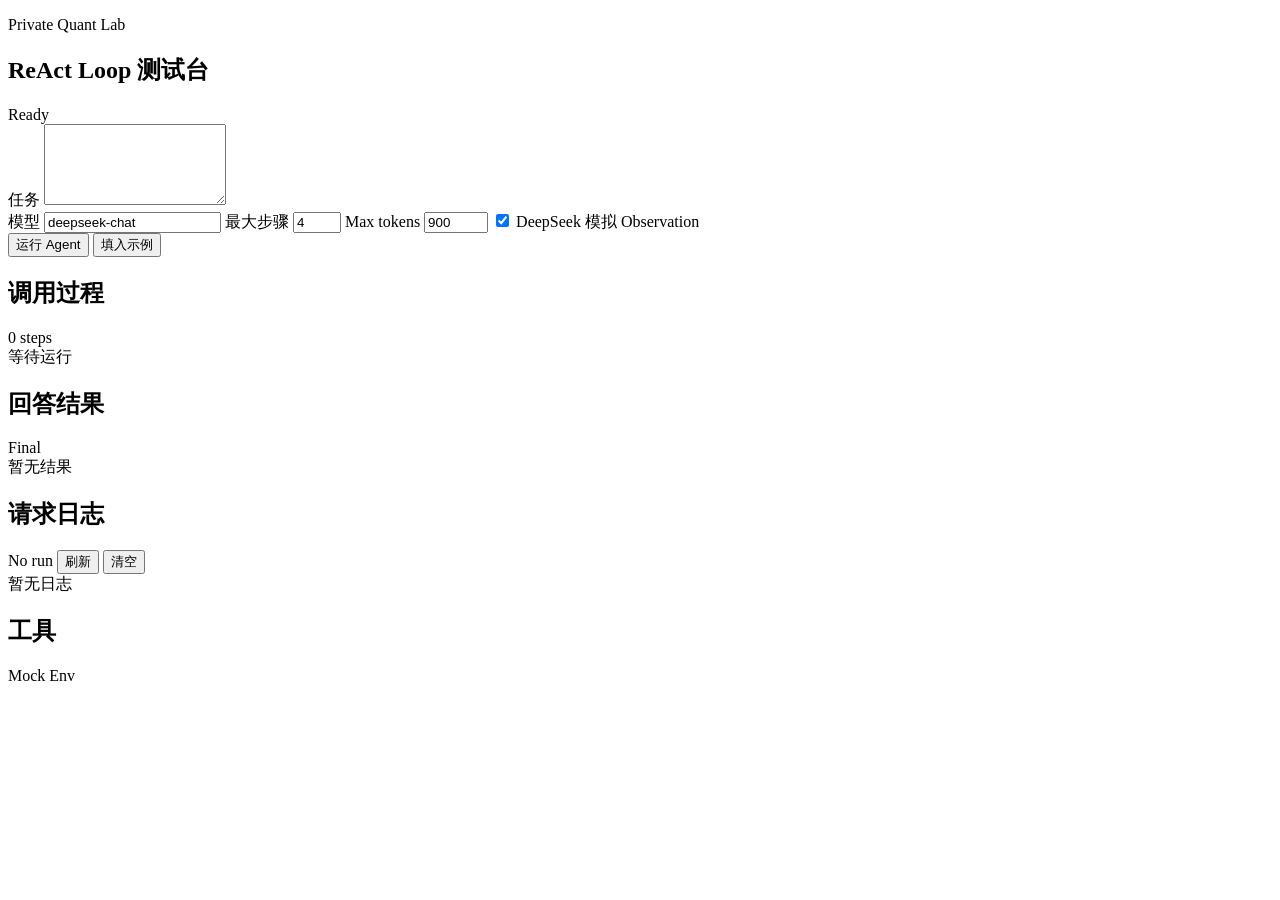
==== src/private_quant_lab/web/static/index.html @ 19bc52f1 "modify by wjh" ====
<!doctype html>
<html lang="zh-CN">
  <head>
    <meta charset="utf-8" />
    <meta name="viewport" content="width=device-width, initial-scale=1" />
    <title>Private Quant Lab ReAct</title>
    <link rel="stylesheet" href="/app.css" />
  </head>
  <body>
    <main class="shell">
      <section class="workspace">
        <header class="topbar">
          <div>
            <p class="eyebrow">Private Quant Lab</p>
            <h1>ReAct Loop 测试台</h1>
          </div>
          <div class="status" id="status">Ready</div>
        </header>

        <section class="control-panel" aria-label="Agent run controls">
          <label class="field field-task">
            <span>任务</span>
            <textarea id="task" rows="5"></textarea>
          </label>

          <div class="settings-grid">
            <label class="field">
              <span>模型</span>
              <input id="model" value="deepseek-chat" />
            </label>
            <label class="field">
              <span>最大步骤</span>
              <input id="maxSteps" type="number" min="1" max="12" value="4" />
            </label>
            <label class="field">
              <span>Max tokens</span>
              <input id="maxTokens" type="number" min="100" max="4000" value="900" />
            </label>
            <label class="switch-row">
              <input id="llmObservation" type="checkbox" checked />
              <span>DeepSeek 模拟 Observation</span>
            </label>
          </div>

          <div class="actions">
            <button id="runButton" type="button">运行 Agent</button>
            <button id="sampleButton" type="button" class="secondary">填入示例</button>
          </div>
        </section>

        <section class="result-grid">
          <article class="panel">
            <div class="panel-head">
              <h2>调用过程</h2>
              <span id="traceCount">0 steps</span>
            </div>
            <div id="trace" class="trace empty">等待运行</div>
          </article>

          <article class="panel">
            <div class="panel-head">
              <h2>回答结果</h2>
              <span id="finalBadge">Final</span>
            </div>
            <div id="final" class="final empty">暂无结果</div>
          </article>
        </section>

        <section class="logs-panel panel">
          <div class="panel-head">
            <h2>请求日志</h2>
            <div class="panel-actions">
              <span id="runId">No run</span>
              <button id="refreshLogsButton" type="button" class="icon-button secondary">刷新</button>
              <button id="clearLogsButton" type="button" class="icon-button secondary">清空</button>
            </div>
          </div>
          <div id="logs" class="logs empty">暂无日志</div>
        </section>
      </section>

      <aside class="toolbox">
        <div class="panel-head">
          <h2>工具</h2>
          <span>Mock Env</span>
        </div>
        <div id="tools" class="tools-list"></div>
      </aside>
    </main>
    <script src="/app.js"></script>
  </body>
</html>
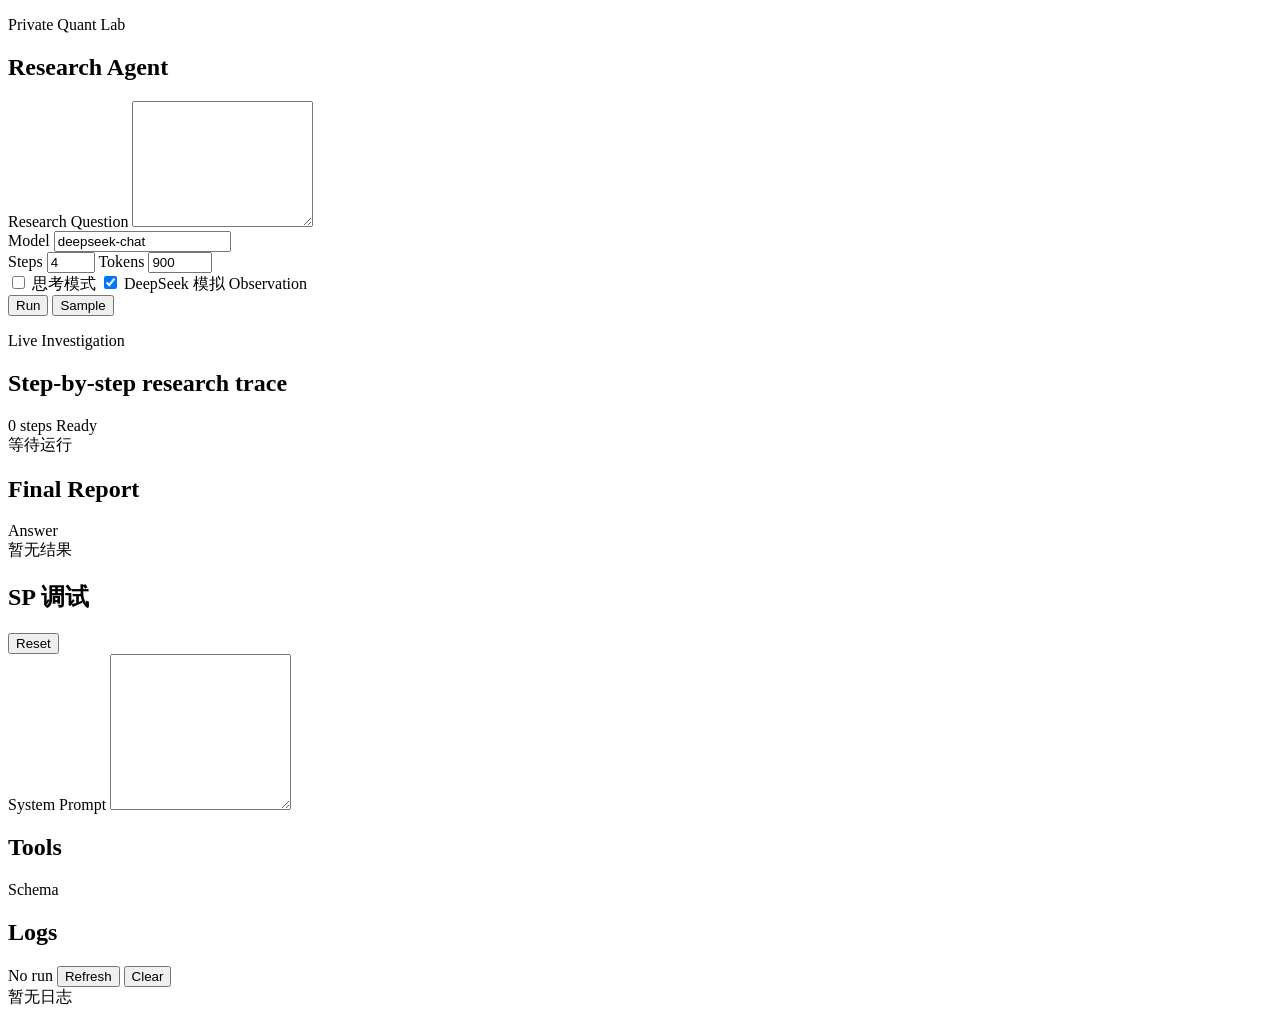
==== commit 573f652e: "1. add deepseek raw reasoning mode ,delete COT format 2. mock every tools result for agent loop use" ====
--- a/src/private_quant_lab/web/static/index.html
+++ b/src/private_quant_lab/web/static/index.html
@@ -3,38 +3,41 @@
   <head>
     <meta charset="utf-8" />
     <meta name="viewport" content="width=device-width, initial-scale=1" />
-    <title>Private Quant Lab ReAct</title>
+    <title>Private Quant Lab Research</title>
     <link rel="stylesheet" href="/app.css" />
   </head>
   <body>
-    <main class="shell">
-      <section class="workspace">
-        <header class="topbar">
-          <div>
-            <p class="eyebrow">Private Quant Lab</p>
-            <h1>ReAct Loop 测试台</h1>
-          </div>
-          <div class="status" id="status">Ready</div>
+    <main class="research-shell">
+      <aside class="left-rail">
+        <header class="brand">
+          <p>Private Quant Lab</p>
+          <h1>Research Agent</h1>
         </header>
 
-        <section class="control-panel" aria-label="Agent run controls">
-          <label class="field field-task">
-            <span>任务</span>
-            <textarea id="task" rows="5"></textarea>
+        <section class="panel query-panel">
+          <label class="field">
+            <span>Research Question</span>
+            <textarea id="task" rows="8"></textarea>
           </label>
 
-          <div class="settings-grid">
+          <div class="settings-stack">
             <label class="field">
-              <span>模型</span>
+              <span>Model</span>
               <input id="model" value="deepseek-chat" />
             </label>
-            <label class="field">
-              <span>最大步骤</span>
-              <input id="maxSteps" type="number" min="1" max="12" value="4" />
-            </label>
-            <label class="field">
-              <span>Max tokens</span>
-              <input id="maxTokens" type="number" min="100" max="4000" value="900" />
+            <div class="number-row">
+              <label class="field">
+                <span>Steps</span>
+                <input id="maxSteps" type="number" min="1" max="12" value="4" />
+              </label>
+              <label class="field">
+                <span>Tokens</span>
+                <input id="maxTokens" type="number" min="100" max="4000" value="900" />
+              </label>
+            </div>
+            <label class="switch-row">
+              <input id="thinkingMode" type="checkbox" />
+              <span>思考模式</span>
             </label>
             <label class="switch-row">
               <input id="llmObservation" type="checkbox" checked />
@@ -43,48 +46,68 @@
           </div>
 
           <div class="actions">
-            <button id="runButton" type="button">运行 Agent</button>
-            <button id="sampleButton" type="button" class="secondary">填入示例</button>
+            <button id="runButton" type="button">Run</button>
+            <button id="sampleButton" type="button" class="secondary">Sample</button>
           </div>
         </section>
+      </aside>
 
-        <section class="result-grid">
-          <article class="panel">
-            <div class="panel-head">
-              <h2>调用过程</h2>
-              <span id="traceCount">0 steps</span>
-            </div>
-            <div id="trace" class="trace empty">等待运行</div>
-          </article>
+      <section class="main-stage">
+        <header class="stage-header">
+          <div>
+            <p class="eyebrow">Live Investigation</p>
+            <h2>Step-by-step research trace</h2>
+          </div>
+          <div class="status-cluster">
+            <span id="traceCount">0 steps</span>
+            <span class="status" id="status">Ready</span>
+          </div>
+        </header>
 
-          <article class="panel">
-            <div class="panel-head">
-              <h2>回答结果</h2>
-              <span id="finalBadge">Final</span>
-            </div>
-            <div id="final" class="final empty">暂无结果</div>
-          </article>
+        <section class="panel trace-panel">
+          <div id="trace" class="trace empty">等待运行</div>
         </section>
 
-        <section class="logs-panel panel">
+        <section class="panel report-panel">
           <div class="panel-head">
-            <h2>请求日志</h2>
+            <h2>Final Report</h2>
+            <span id="finalBadge">Answer</span>
+          </div>
+          <div id="final" class="final empty">暂无结果</div>
+        </section>
+      </section>
+
+      <aside class="right-rail">
+        <section class="panel sp-panel">
+          <div class="panel-head">
+            <h2>SP 调试</h2>
+            <button id="resetPromptButton" type="button" class="icon-button secondary">Reset</button>
+          </div>
+          <label class="field prompt-field">
+            <span>System Prompt</span>
+            <textarea id="systemPrompt" rows="10"></textarea>
+          </label>
+        </section>
+
+        <section class="panel tools-panel">
+          <div class="panel-head">
+            <h2>Tools</h2>
+            <span>Schema</span>
+          </div>
+          <div id="tools" class="tools-list"></div>
+        </section>
+
+        <section class="panel logs-panel">
+          <div class="panel-head">
+            <h2>Logs</h2>
             <div class="panel-actions">
               <span id="runId">No run</span>
-              <button id="refreshLogsButton" type="button" class="icon-button secondary">刷新</button>
-              <button id="clearLogsButton" type="button" class="icon-button secondary">清空</button>
+              <button id="refreshLogsButton" type="button" class="icon-button secondary">Refresh</button>
+              <button id="clearLogsButton" type="button" class="icon-button secondary">Clear</button>
             </div>
           </div>
           <div id="logs" class="logs empty">暂无日志</div>
         </section>
-      </section>
-
-      <aside class="toolbox">
-        <div class="panel-head">
-          <h2>工具</h2>
-          <span>Mock Env</span>
-        </div>
-        <div id="tools" class="tools-list"></div>
       </aside>
     </main>
     <script src="/app.js"></script>
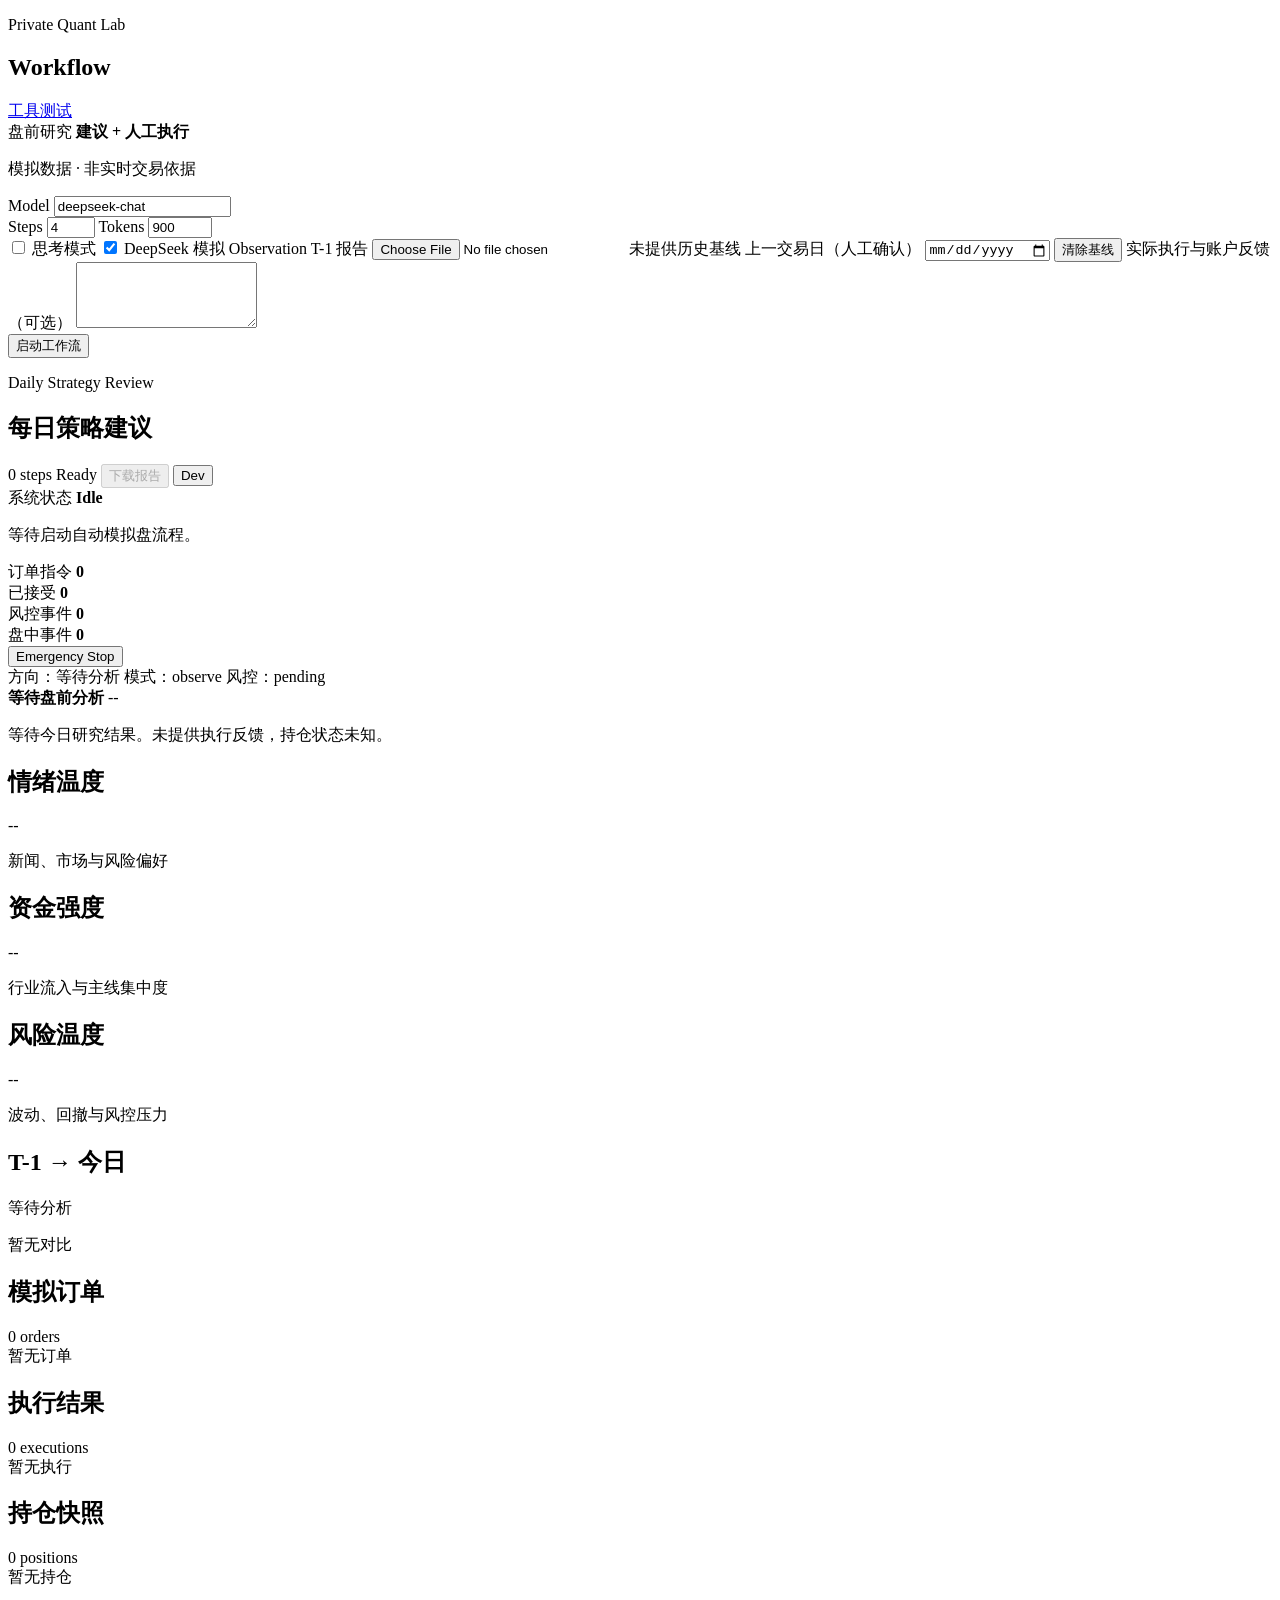
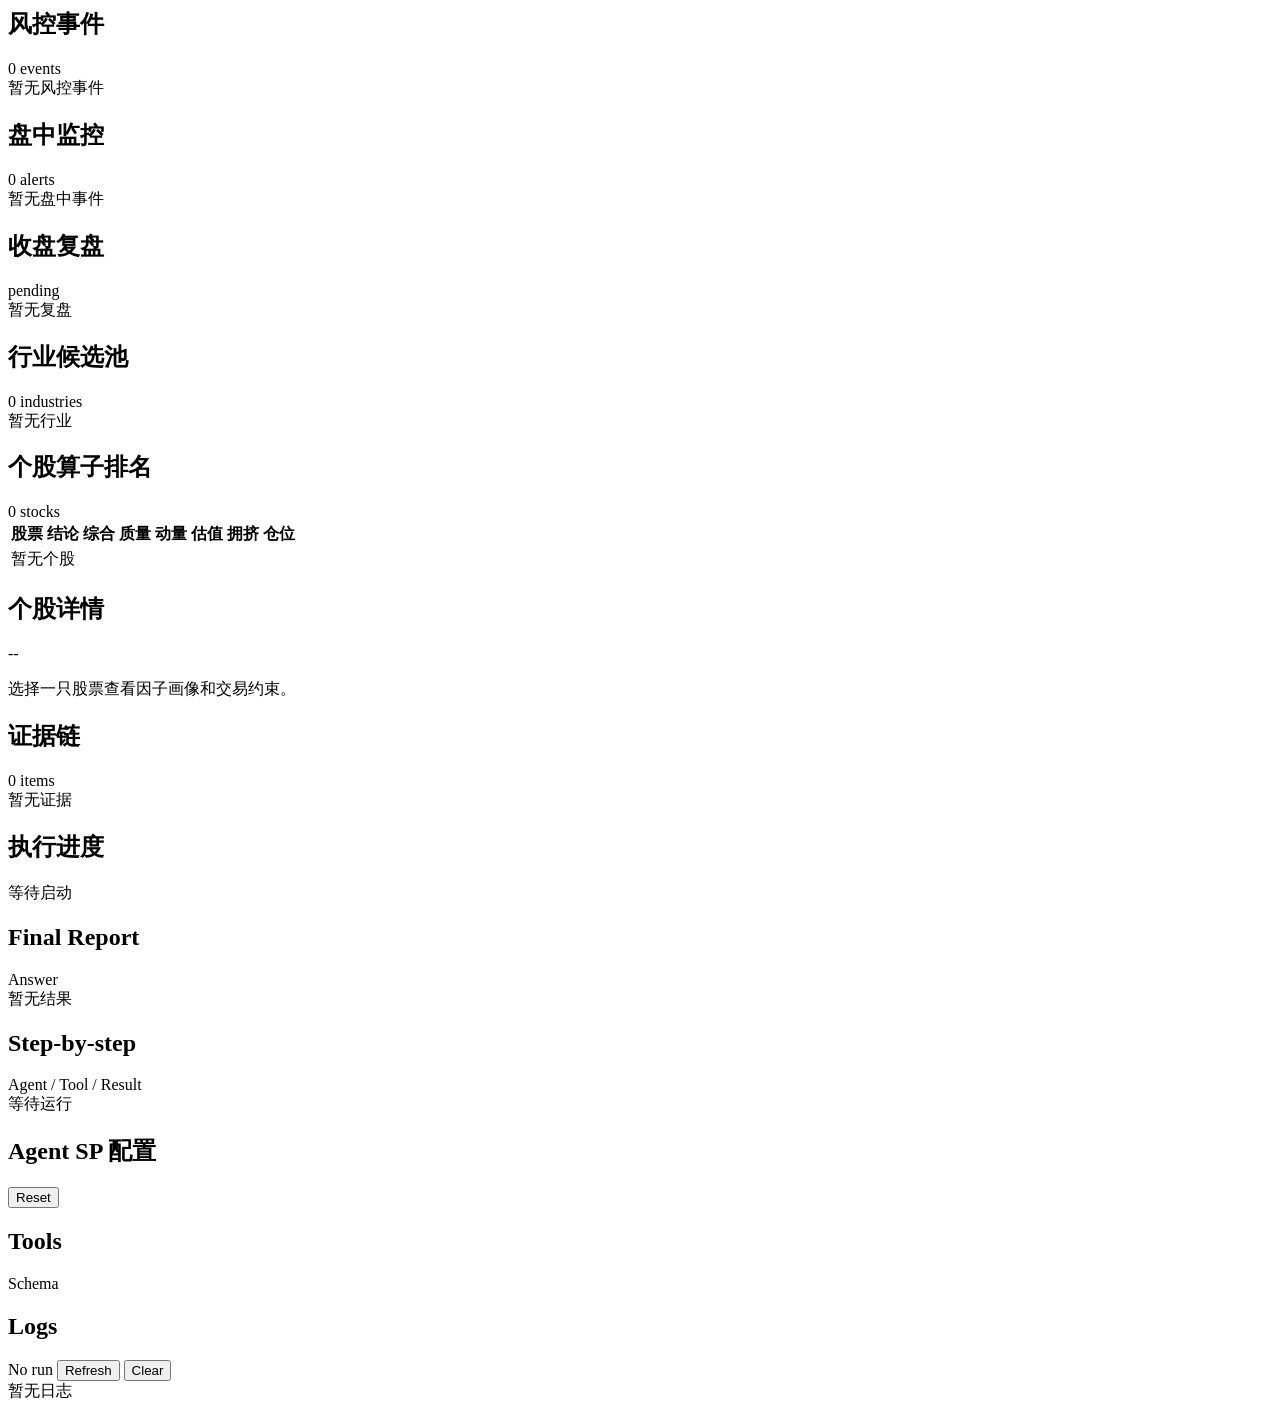
==== commit e54654a9: "Complete current scope: daily strategy revision, A-share paper trading, broker import, snowball/xueq" ====
--- a/src/private_quant_lab/web/static/index.html
+++ b/src/private_quant_lab/web/static/index.html
@@ -7,18 +7,20 @@
     <link rel="stylesheet" href="/app.css" />
   </head>
   <body>
-    <main class="research-shell">
+    <main class="research-shell dev-collapsed manual-advice" id="researchShell">
       <aside class="left-rail">
         <header class="brand">
           <p>Private Quant Lab</p>
-          <h1>Research Agent</h1>
+          <h1>Workflow</h1>
+          <a href="/tools">工具测试</a>
         </header>
 
         <section class="panel query-panel">
-          <label class="field">
-            <span>Research Question</span>
-            <textarea id="task" rows="8"></textarea>
-          </label>
+          <div class="workflow-launch">
+            <span>盘前研究</span>
+            <strong>建议 + 人工执行</strong>
+            <p class="muted">模拟数据 · 非实时交易依据</p>
+          </div>
 
           <div class="settings-stack">
             <label class="field">
@@ -43,11 +45,24 @@
               <input id="llmObservation" type="checkbox" checked />
               <span>DeepSeek 模拟 Observation</span>
             </label>
+            <label class="field">
+              <span>T-1 报告</span>
+              <input id="previousReportFile" type="file" accept=".json,application/json" />
+            </label>
+            <span id="baselineLabel" class="muted">未提供历史基线</span>
+            <label class="field">
+              <span>上一交易日（人工确认）</span>
+              <input id="previousTradeDate" type="date" />
+            </label>
+            <button id="clearBaselineButton" type="button" class="secondary">清除基线</button>
+            <label class="field">
+              <span>实际执行与账户反馈（可选）</span>
+              <textarea id="executionFeedback" rows="4" maxlength="4000"></textarea>
+            </label>
           </div>
 
           <div class="actions">
-            <button id="runButton" type="button">Run</button>
-            <button id="sampleButton" type="button" class="secondary">Sample</button>
+            <button id="runButton" type="button">启动工作流</button>
           </div>
         </section>
       </aside>
@@ -55,17 +70,203 @@
       <section class="main-stage">
         <header class="stage-header">
           <div>
-            <p class="eyebrow">Live Investigation</p>
-            <h2>Step-by-step research trace</h2>
+            <p class="eyebrow" id="stageEyebrow">Daily Strategy Review</p>
+            <h2 id="stageTitle">每日策略建议</h2>
           </div>
           <div class="status-cluster">
             <span id="traceCount">0 steps</span>
             <span class="status" id="status">Ready</span>
+            <button id="downloadReportButton" type="button" class="secondary" disabled>下载报告</button>
+            <button id="devPanelButton" type="button" class="icon-button secondary">Dev</button>
           </div>
         </header>
 
-        <section class="panel trace-panel">
-          <div id="trace" class="trace empty">等待运行</div>
+        <section class="workbench">
+          <section class="automation-strip">
+            <article class="automation-status">
+              <div>
+                <span class="muted">系统状态</span>
+                <strong id="automationStatus">Idle</strong>
+              </div>
+              <p id="automationSummary" class="muted">等待启动自动模拟盘流程。</p>
+            </article>
+            <article class="automation-tile">
+              <span>订单指令</span>
+              <strong id="orderInstructionCount">0</strong>
+            </article>
+            <article class="automation-tile">
+              <span>已接受</span>
+              <strong id="acceptedExecutionCount">0</strong>
+            </article>
+            <article class="automation-tile">
+              <span>风控事件</span>
+              <strong id="riskEventCount">0</strong>
+            </article>
+            <article class="automation-tile">
+              <span>盘中事件</span>
+              <strong id="intradayAlertCount">0</strong>
+            </article>
+            <button id="emergencyStopButton" type="button" class="danger-button">Emergency Stop</button>
+          </section>
+
+          <section class="decision-strip" id="decision">
+            <article class="decision-main">
+              <div class="badge-row">
+                <span class="badge" id="directionBadge">方向：等待分析</span>
+                <span class="badge orange" id="modeBadge">模式：observe</span>
+                <span class="badge red" id="riskBadge">风控：pending</span>
+              </div>
+              <div class="decision-title">
+                <strong id="headline">等待盘前分析</strong>
+                <span class="muted" id="reportDate">--</span>
+              </div>
+              <p class="muted" id="decisionCopy">等待今日研究结果。未提供执行反馈，持仓状态未知。</p>
+            </article>
+
+            <article class="metric">
+              <h2>情绪温度</h2>
+              <div class="metric-value" id="sentimentValue">--</div>
+              <div class="meter"><span id="sentimentMeter" style="--value:0%"></span></div>
+              <p class="muted">新闻、市场与风险偏好</p>
+            </article>
+
+            <article class="metric">
+              <h2>资金强度</h2>
+              <div class="metric-value" id="capitalValue">--</div>
+              <div class="meter"><span id="capitalMeter" style="--value:0%;--bar:var(--blue)"></span></div>
+              <p class="muted">行业流入与主线集中度</p>
+            </article>
+
+            <article class="metric">
+              <h2>风险温度</h2>
+              <div class="metric-value" id="volatilityValue">--</div>
+              <div class="meter"><span id="volatilityMeter" style="--value:0%;--bar:var(--orange)"></span></div>
+              <p class="muted">波动、回撤与风控压力</p>
+            </article>
+          </section>
+
+          <section class="revision-section">
+            <div class="panel-head">
+              <h2>T-1 → 今日</h2>
+              <span id="revisionStatus">等待分析</span>
+            </div>
+            <p id="revisionSummary" class="muted">暂无对比</p>
+            <div id="revisionChanges" class="revision-changes"></div>
+          </section>
+
+          <section class="automation-grid">
+            <section class="panel">
+              <div class="panel-head">
+                <h2>模拟订单</h2>
+                <span id="orderCount">0 orders</span>
+              </div>
+              <div id="orderList" class="order-list empty">暂无订单</div>
+            </section>
+
+            <section class="panel">
+              <div class="panel-head">
+                <h2>执行结果</h2>
+                <span id="executionCount">0 executions</span>
+              </div>
+              <div id="executionList" class="order-list empty">暂无执行</div>
+            </section>
+
+            <section class="panel">
+              <div class="panel-head">
+                <h2>持仓快照</h2>
+                <span id="positionCount">0 positions</span>
+              </div>
+              <div id="positionList" class="order-list empty">暂无持仓</div>
+            </section>
+
+            <section class="panel">
+              <div class="panel-head">
+                <h2>风控事件</h2>
+                <span id="riskCount">0 events</span>
+              </div>
+              <div id="riskList" class="order-list empty">暂无风控事件</div>
+            </section>
+
+            <section class="panel">
+              <div class="panel-head">
+                <h2>盘中监控</h2>
+                <span id="intradayCount">0 alerts</span>
+              </div>
+              <div id="intradayList" class="order-list empty">暂无盘中事件</div>
+            </section>
+
+            <section class="panel review-card">
+              <div class="panel-head">
+                <h2>收盘复盘</h2>
+                <span id="reviewStatus">pending</span>
+              </div>
+              <div id="reviewDetail" class="order-list empty">暂无复盘</div>
+            </section>
+          </section>
+
+          <section class="workbench-grid">
+            <section class="panel">
+              <div class="panel-head">
+                <h2>行业候选池</h2>
+                <span id="industryCount">0 industries</span>
+              </div>
+              <div id="industryList" class="industry-list empty">暂无行业</div>
+            </section>
+
+            <section class="panel">
+              <div class="panel-head">
+                <h2>个股算子排名</h2>
+                <span id="stockCount">0 stocks</span>
+              </div>
+              <div class="table-wrap">
+                <table>
+                  <thead>
+                    <tr>
+                      <th>股票</th>
+                      <th>结论</th>
+                      <th class="num">综合</th>
+                      <th class="num">质量</th>
+                      <th class="num">动量</th>
+                      <th class="num">估值</th>
+                      <th class="num">拥挤</th>
+                      <th class="num">仓位</th>
+                    </tr>
+                  </thead>
+                  <tbody id="stockBody">
+                    <tr><td colspan="8" class="empty">暂无个股</td></tr>
+                  </tbody>
+                </table>
+              </div>
+            </section>
+
+            <section class="panel stock-detail">
+              <div class="panel-head">
+                <h2 id="selectedStock">个股详情</h2>
+                <span id="selectedScore">--</span>
+              </div>
+              <div class="stock-detail-body">
+                <p class="muted" id="selectedReason">选择一只股票查看因子画像和交易约束。</p>
+                <div id="factorGrid" class="factor-grid"></div>
+                <div id="tradePlanDetail" class="trade-plan-detail"></div>
+              </div>
+            </section>
+
+            <section class="panel evidence-panel">
+              <div class="panel-head">
+                <h2>证据链</h2>
+                <span id="evidenceCount">0 items</span>
+              </div>
+              <div id="evidenceList" class="evidence-list empty">暂无证据</div>
+            </section>
+          </section>
+        </section>
+
+        <section class="panel progress-panel">
+          <div class="panel-head">
+            <h2>执行进度</h2>
+            <span id="currentNodeLabel">等待启动</span>
+          </div>
+          <div id="workflowProgress" class="workflow-progress"></div>
         </section>
 
         <section class="panel report-panel">
@@ -78,15 +279,20 @@
       </section>
 
       <aside class="right-rail">
+        <section class="panel trace-panel">
+          <div class="panel-head">
+            <h2>Step-by-step</h2>
+            <span>Agent / Tool / Result</span>
+          </div>
+          <div id="trace" class="trace empty">等待运行</div>
+        </section>
+
         <section class="panel sp-panel">
           <div class="panel-head">
-            <h2>SP 调试</h2>
+            <h2>Agent SP 配置</h2>
             <button id="resetPromptButton" type="button" class="icon-button secondary">Reset</button>
           </div>
-          <label class="field prompt-field">
-            <span>System Prompt</span>
-            <textarea id="systemPrompt" rows="10"></textarea>
-          </label>
+          <div id="agentPrompts" class="agent-prompts"></div>
         </section>
 
         <section class="panel tools-panel">
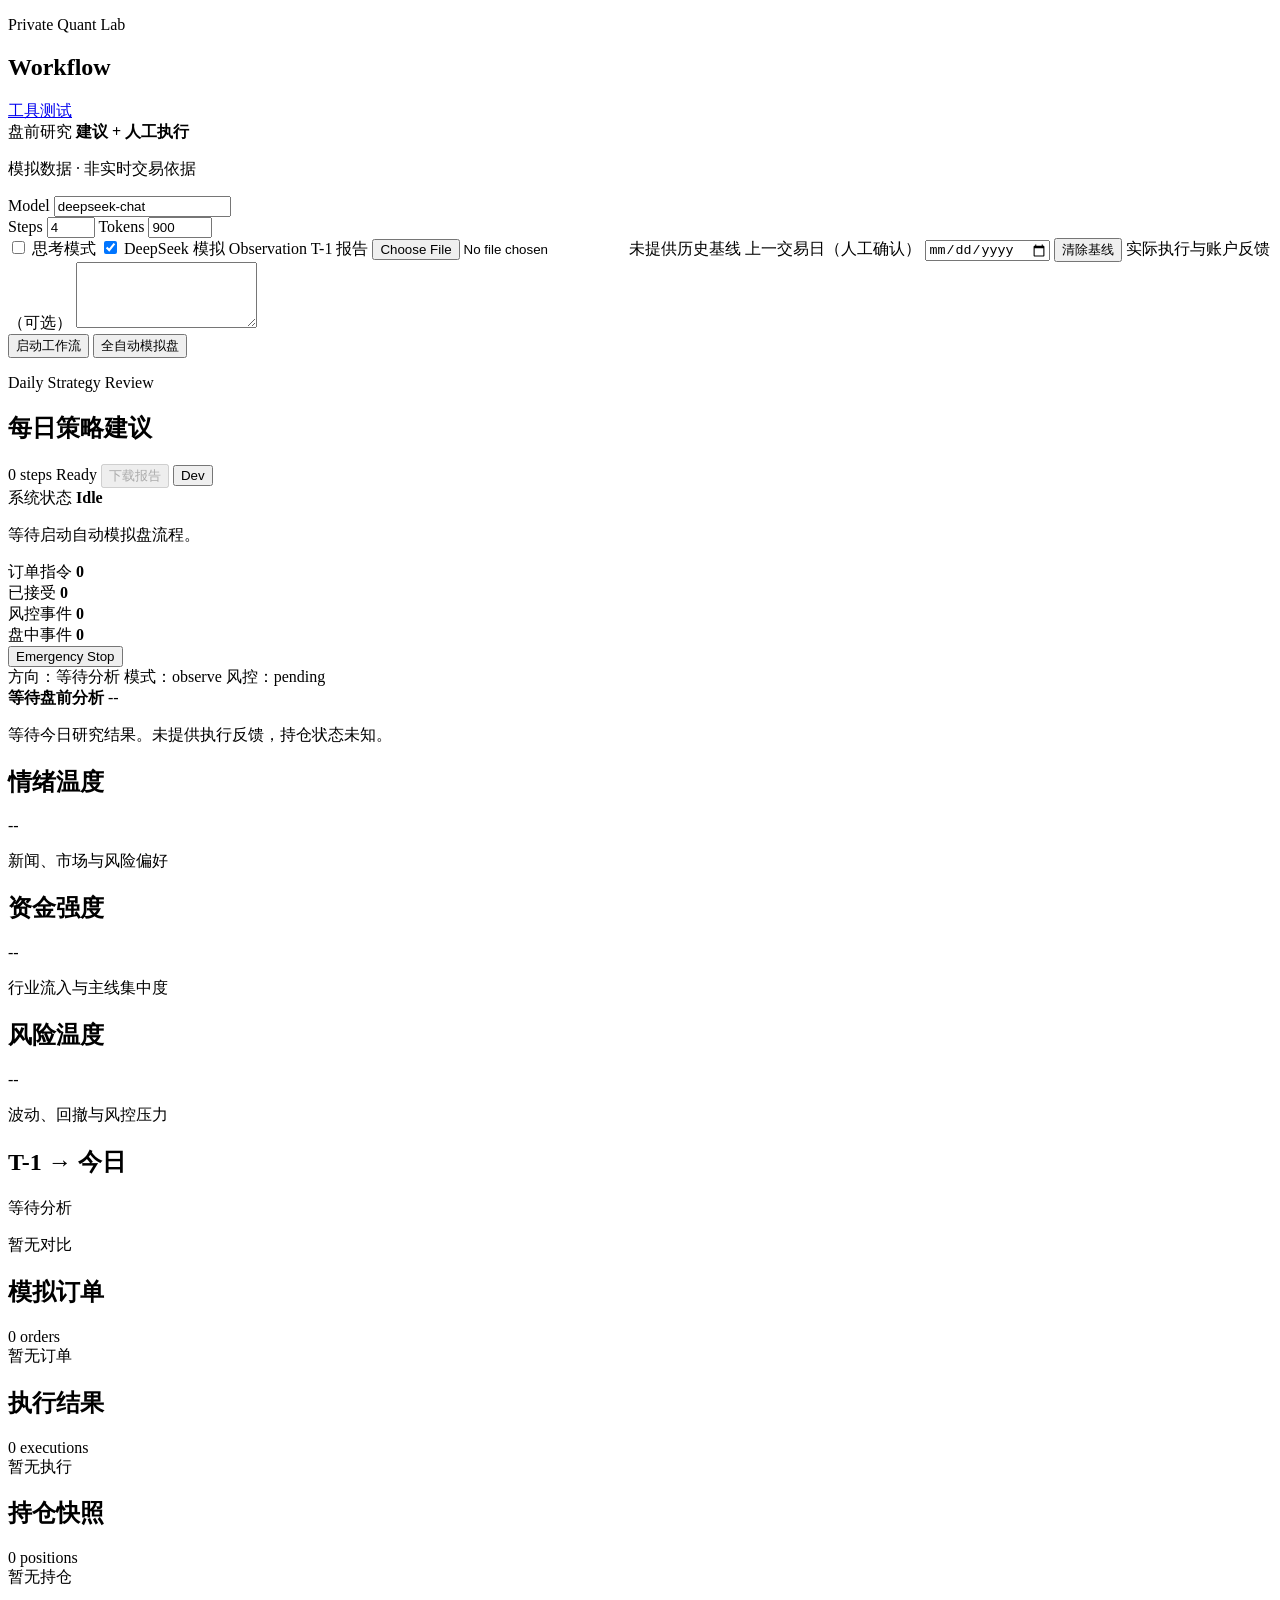
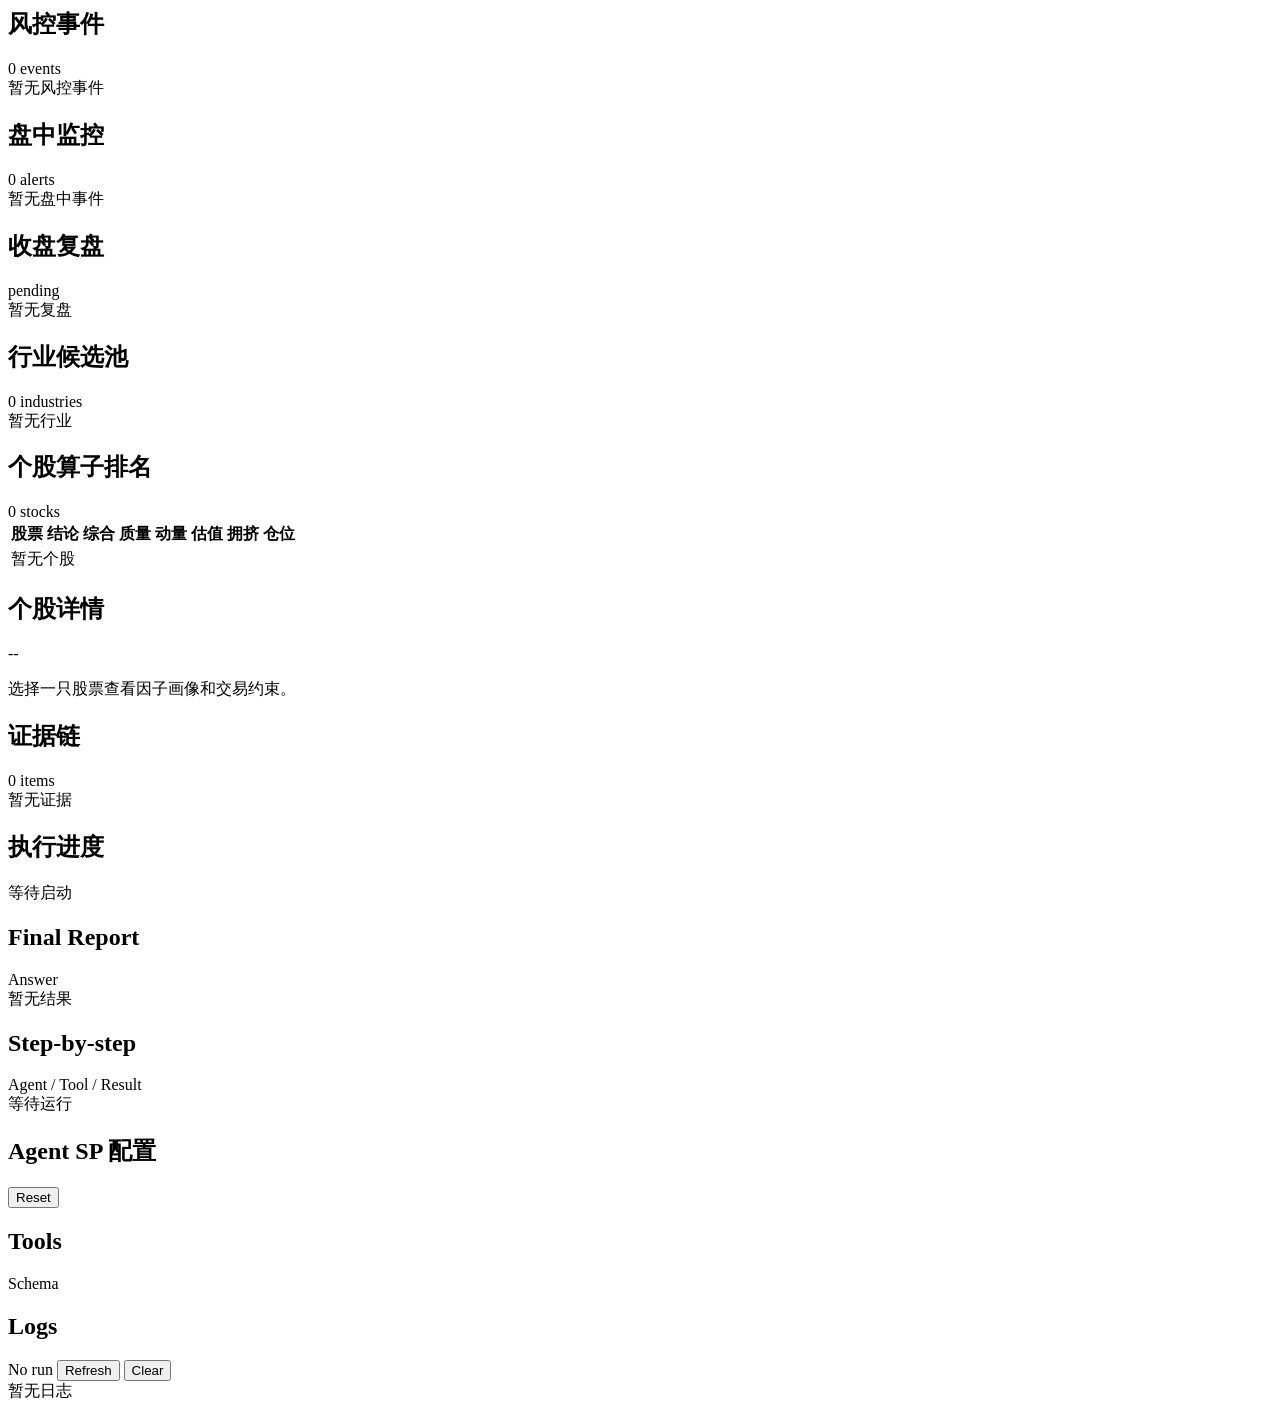
==== commit 179d9b00: "Complete the closed loop: frontend auto-trade trigger and A-share mock universe - Add frontend "全自动模" ====
--- a/src/private_quant_lab/web/static/index.html
+++ b/src/private_quant_lab/web/static/index.html
@@ -63,6 +63,7 @@
 
           <div class="actions">
             <button id="runButton" type="button">启动工作流</button>
+            <button id="autoTradeButton" type="button">全自动模拟盘</button>
           </div>
         </section>
       </aside>
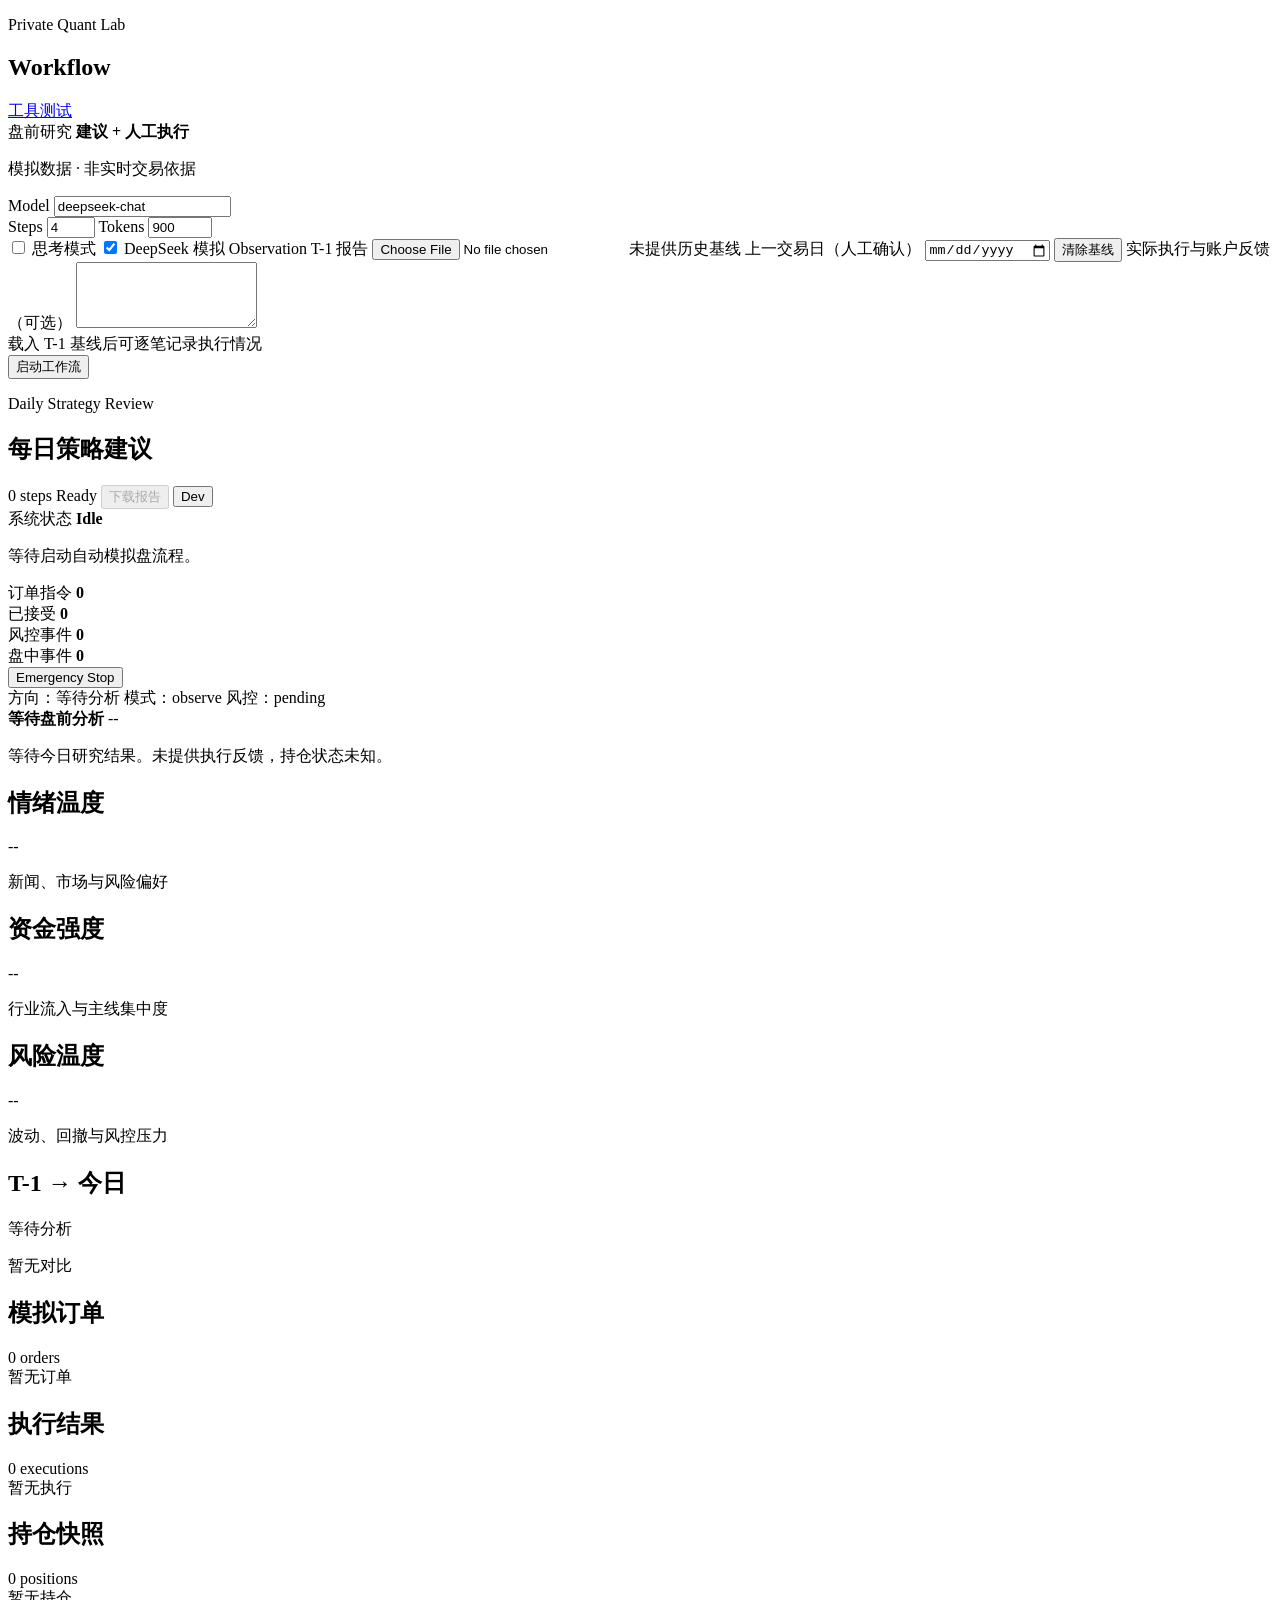
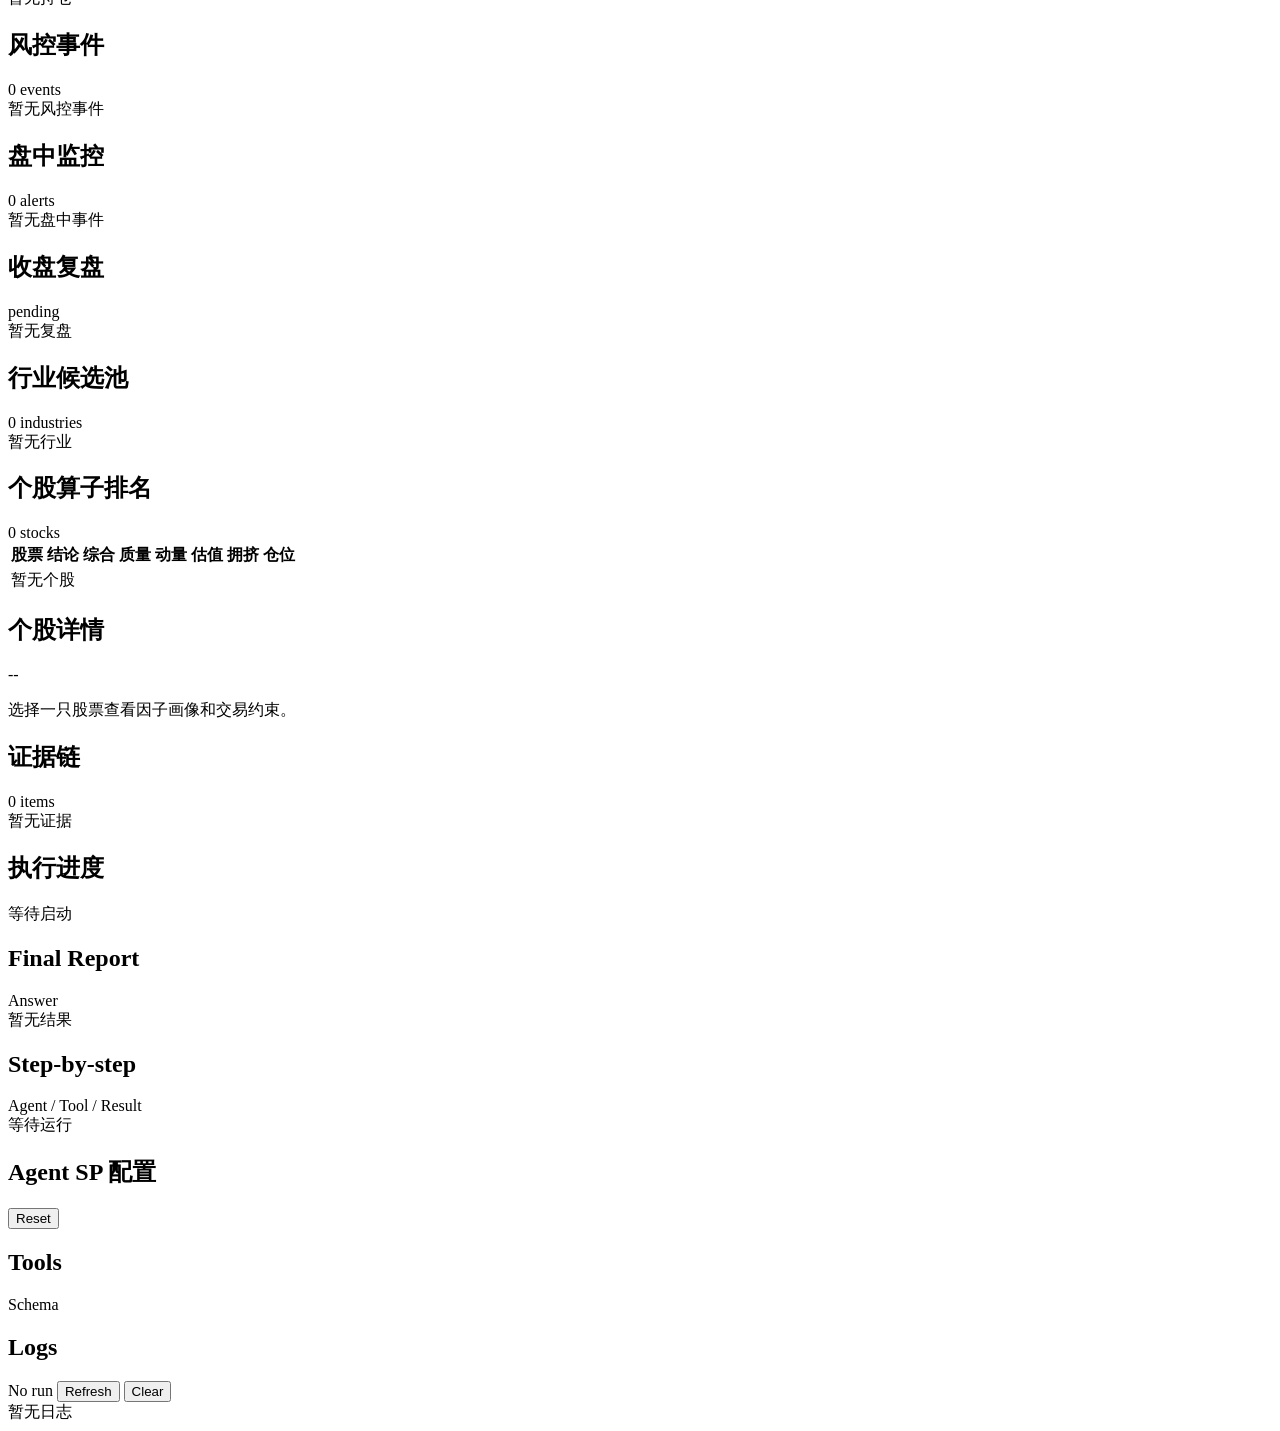
==== commit 75beb8a9: "Switch to manual-advice mode: remove auto-trade UI, add per-suggestion feedback - Remove the "全自动模拟盘" ====
--- a/src/private_quant_lab/web/static/index.html
+++ b/src/private_quant_lab/web/static/index.html
@@ -59,11 +59,11 @@
               <span>实际执行与账户反馈（可选）</span>
               <textarea id="executionFeedback" rows="4" maxlength="4000"></textarea>
             </label>
+            <div id="executionItems" class="execution-items muted">载入 T-1 基线后可逐笔记录执行情况</div>
           </div>
 
           <div class="actions">
             <button id="runButton" type="button">启动工作流</button>
-            <button id="autoTradeButton" type="button">全自动模拟盘</button>
           </div>
         </section>
       </aside>
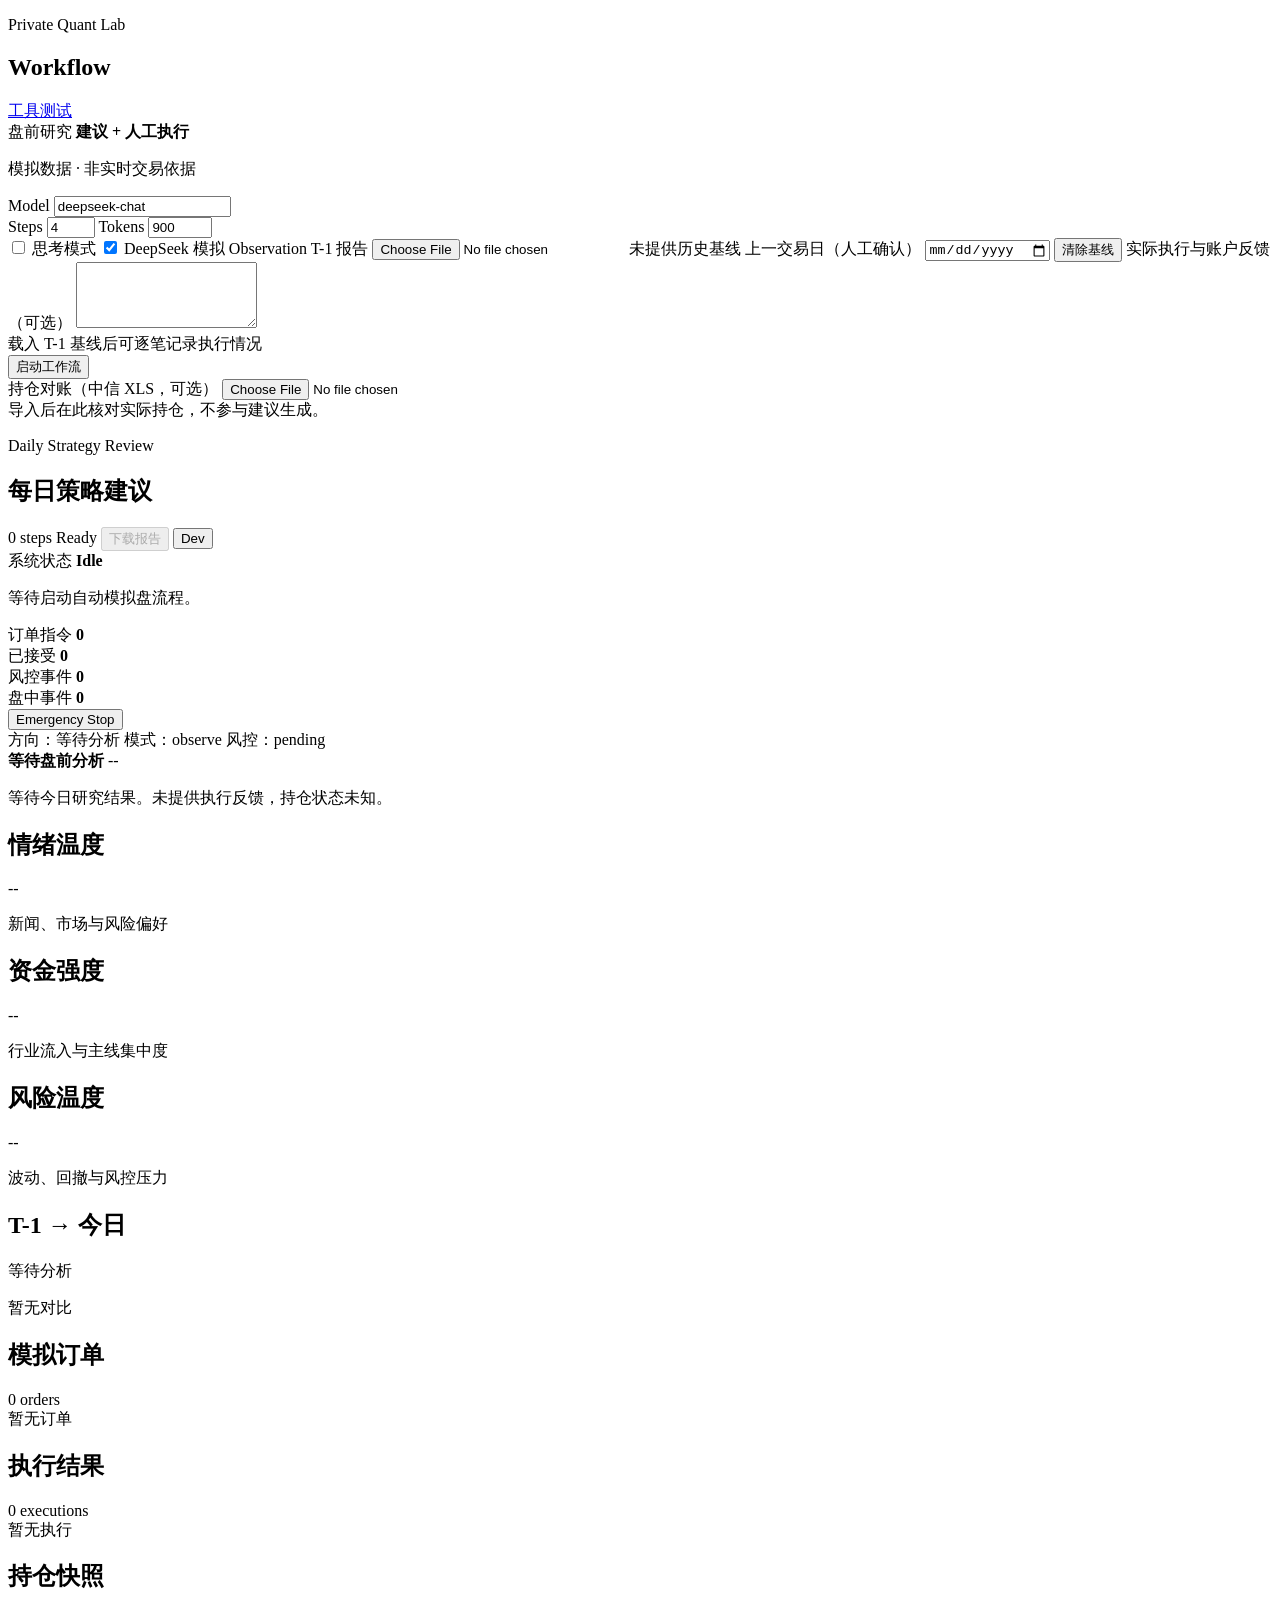
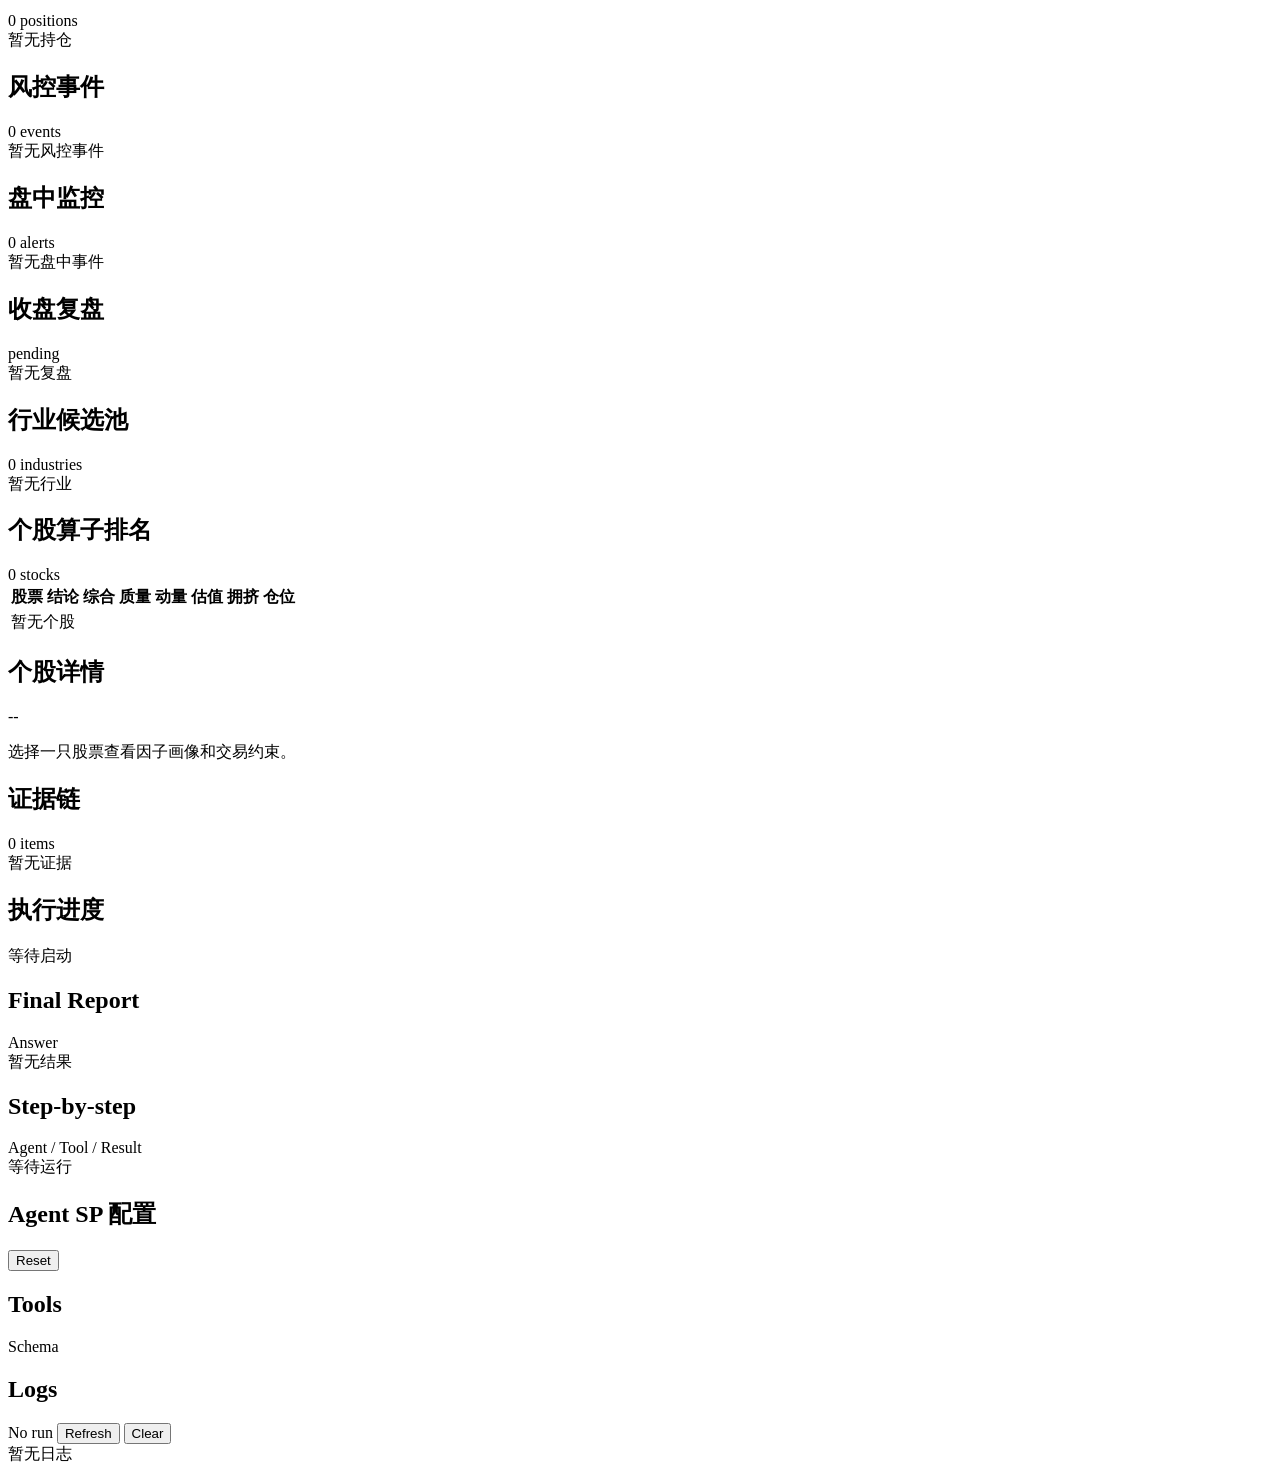
==== commit 65945021: "Wire Citic holdings import into the web UI for account reconciliation - holdings_import.load_citic_h" ====
--- a/src/private_quant_lab/web/static/index.html
+++ b/src/private_quant_lab/web/static/index.html
@@ -64,6 +64,14 @@
 
           <div class="actions">
             <button id="runButton" type="button">启动工作流</button>
+          </div>
+
+          <div class="holdings-import">
+            <label class="field">
+              <span>持仓对账（中信 XLS，可选）</span>
+              <input id="holdingsFile" type="file" accept=".xls" />
+            </label>
+            <div id="holdingsResult" class="muted holdings-result">导入后在此核对实际持仓，不参与建议生成。</div>
           </div>
         </section>
       </aside>
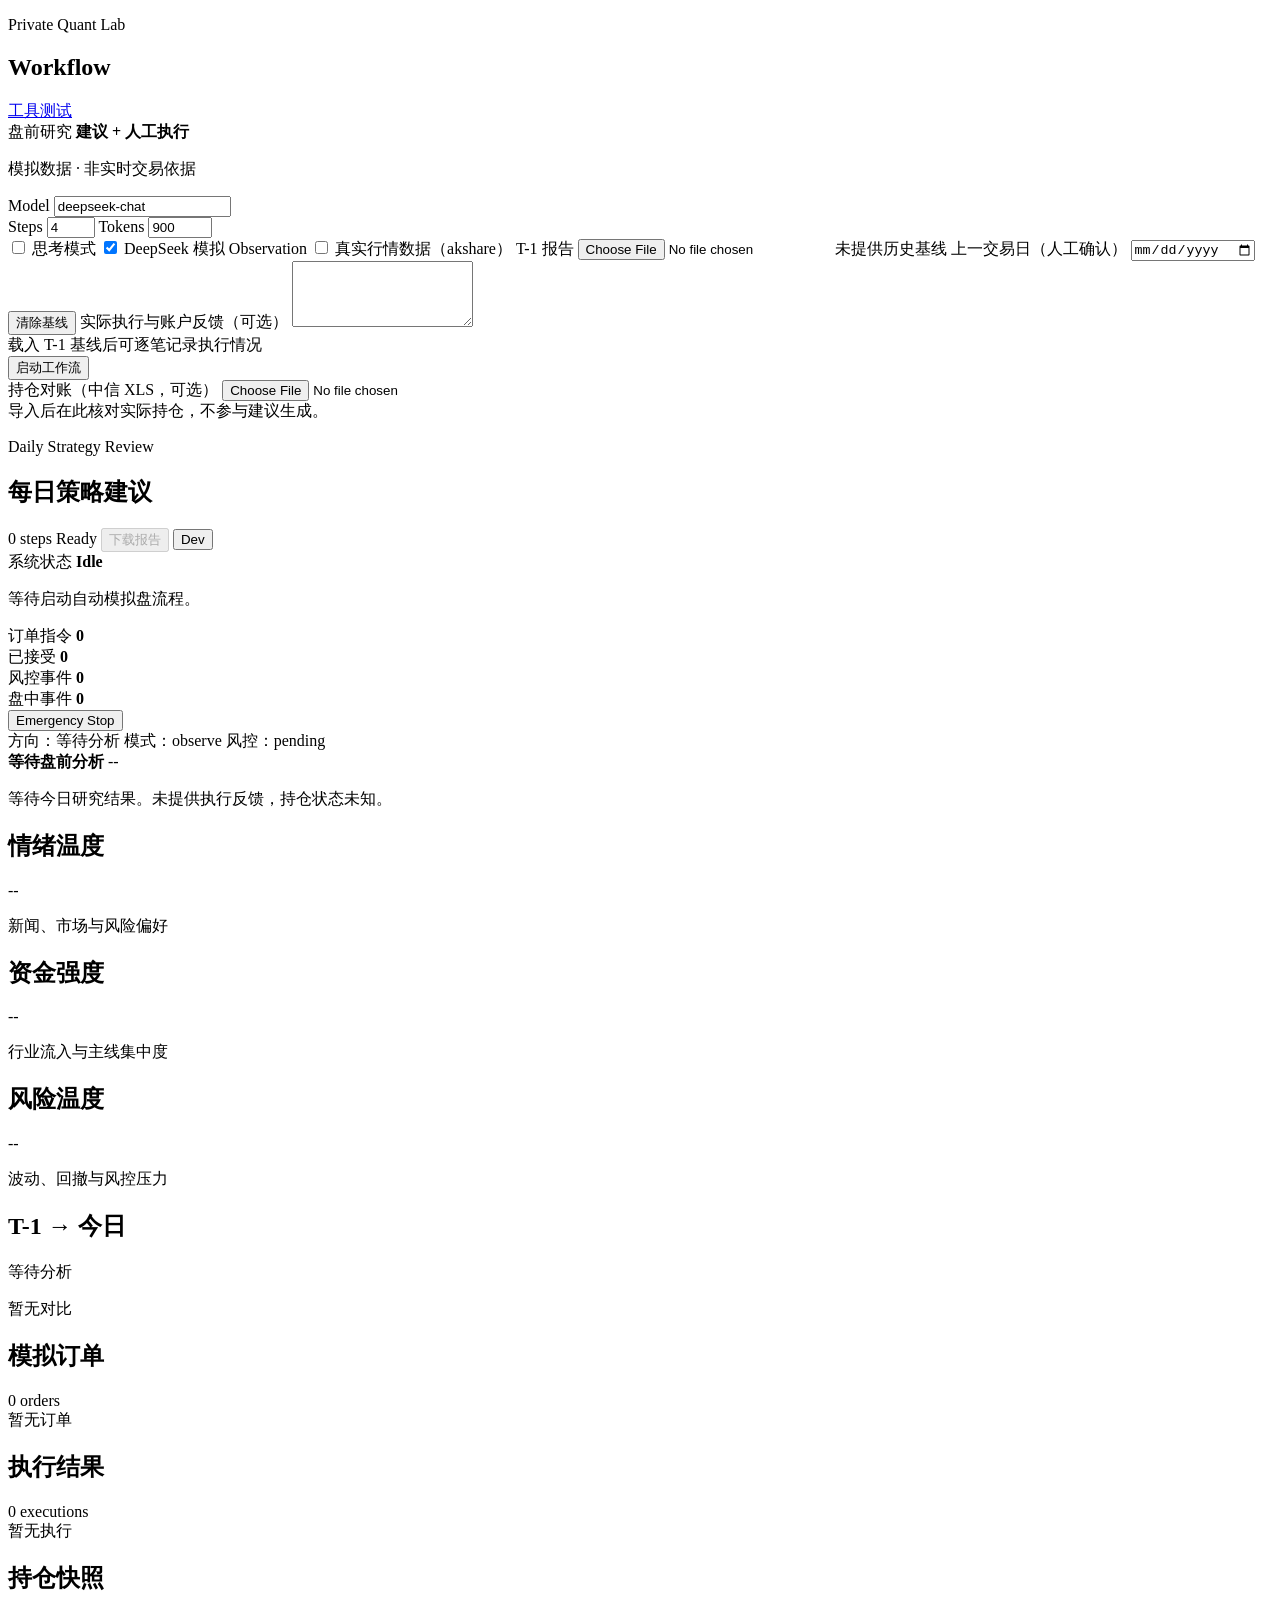
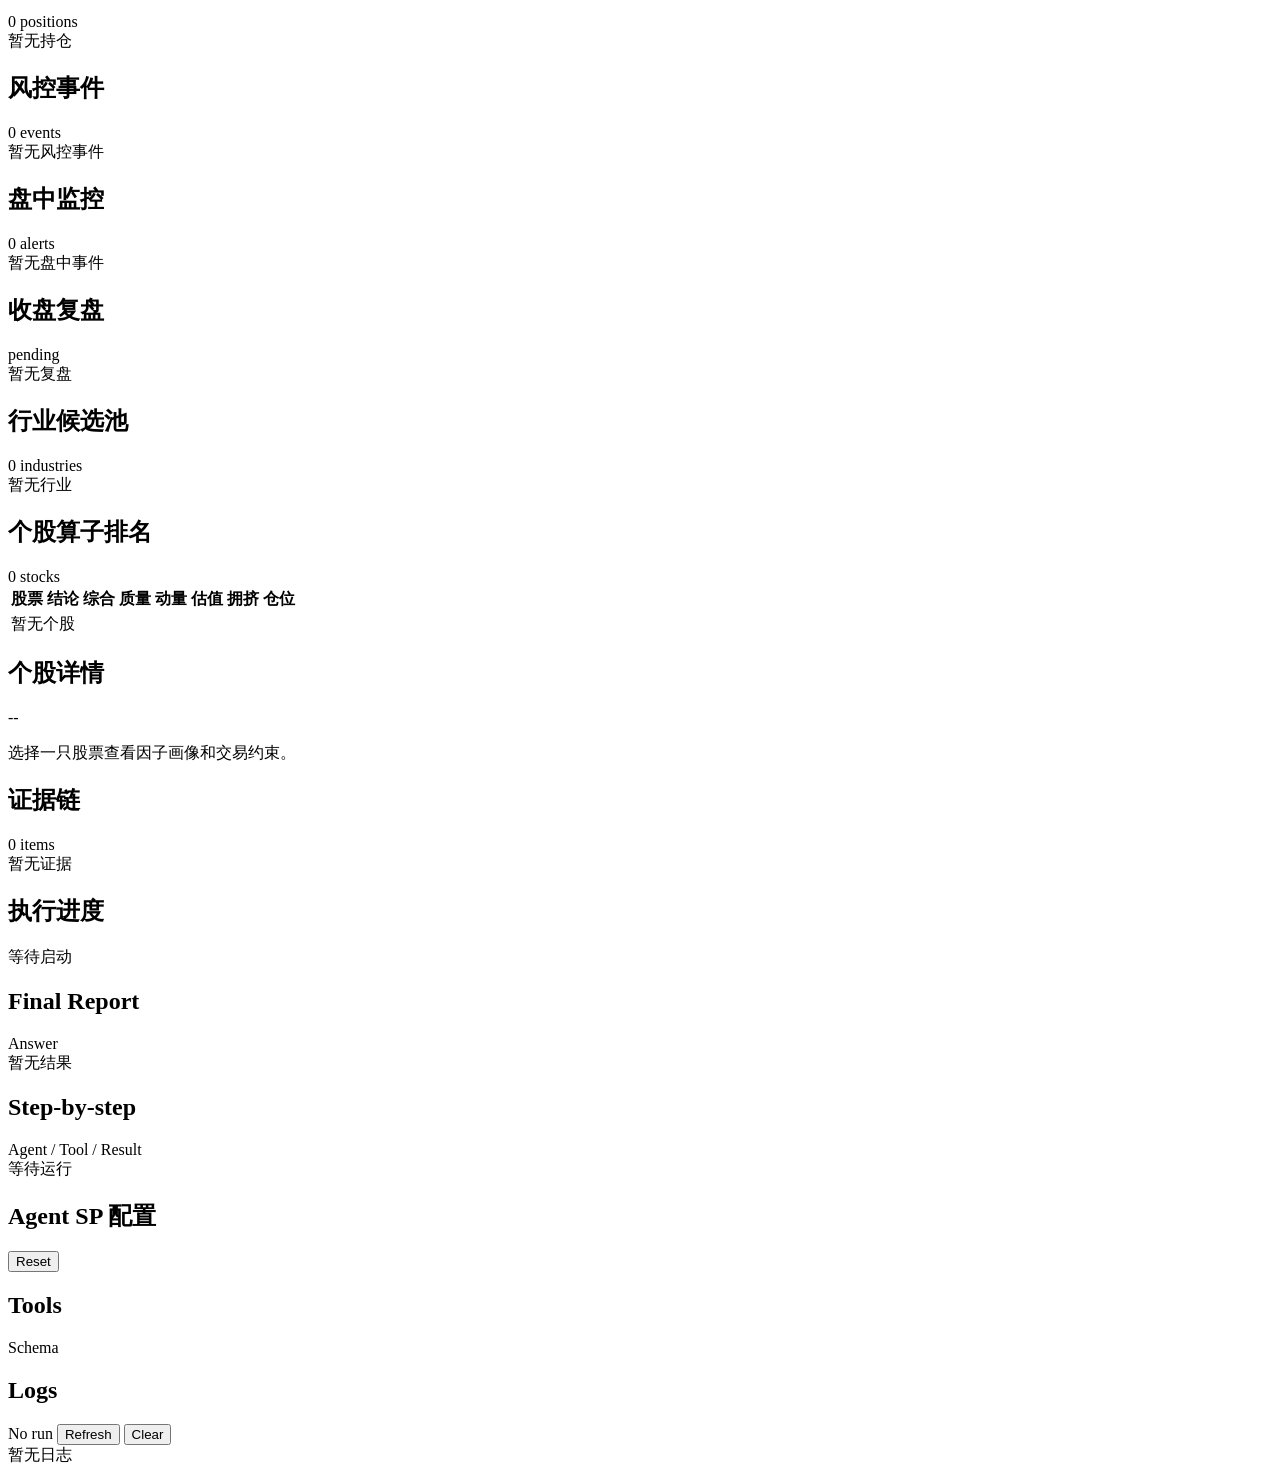
==== commit df7d18b2: "Wire real market data into the pre-market workflow - build_market_sentiment_tools(real_data=True) sw" ====
--- a/src/private_quant_lab/web/static/index.html
+++ b/src/private_quant_lab/web/static/index.html
@@ -44,6 +44,10 @@
             <label class="switch-row">
               <input id="llmObservation" type="checkbox" checked />
               <span>DeepSeek 模拟 Observation</span>
+            </label>
+            <label class="switch-row">
+              <input id="realData" type="checkbox" />
+              <span>真实行情数据（akshare）</span>
             </label>
             <label class="field">
               <span>T-1 报告</span>
